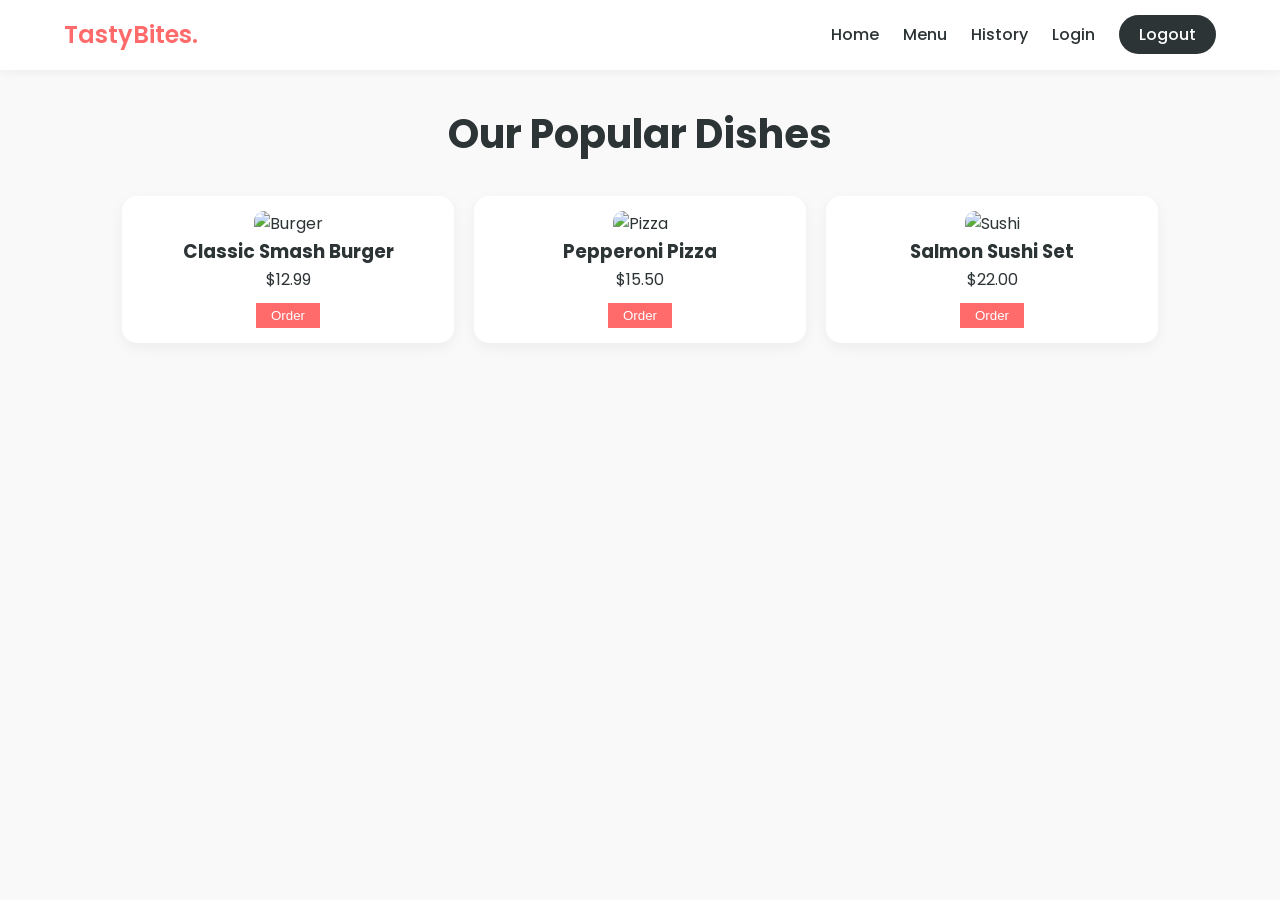
==== menu.html @ dd0a6416 "Add files via upload" ====
<!DOCTYPE html>
<html lang="en">
<head>
    <meta charset="UTF-8">
    <title>Our Menu</title>
    <link rel="stylesheet" href="style.css">
</head>
<body>
    <nav>
        <a href="index.html" class="logo">TastyBites.</a>
        <div class="nav-links">
            <a href="index.html">Home</a>
            <a href="menu.html">Menu</a>
            <a href="history.html">History</a>
            <a href="login.html">Login</a>
            <a href="#" class="btn-logout">Logout</a>
        </div>
    </nav>

    <div class="container">
        <h1>Our Popular Dishes</h1>
        
        <div class="food-grid">
            <!-- Item 1 -->
            <div class="food-card">
                <!-- Use a placeholder image from the web -->
                <img src="https://via.placeholder.com/300x200?text=Burger" alt="Burger">
                <h3>Classic Smash Burger</h3>
                <p>$12.99</p>
                <button style="margin-top:10px; padding:5px 15px; background:var(--primary); border:none; color:white; cursor:pointer;">Order</button>
            </div>

            <!-- Item 2 -->
            <div class="food-card">
                <img src="https://via.placeholder.com/300x200?text=Pizza" alt="Pizza">
                <h3>Pepperoni Pizza</h3>
                <p>$15.50</p>
                <button style="margin-top:10px; padding:5px 15px; background:var(--primary); border:none; color:white; cursor:pointer;">Order</button>
            </div>

            <!-- Item 3 -->
            <div class="food-card">
                <img src="https://via.placeholder.com/300x200?text=Sushi" alt="Sushi">
                <h3>Salmon Sushi Set</h3>
                <p>$22.00</p>
                <button style="margin-top:10px; padding:5px 15px; background:var(--primary); border:none; color:white; cursor:pointer;">Order</button>
            </div>
        </div>
    </div>
</body>
</html>
---- style.css ----
/* Import Google Font */
@import url('https://fonts.googleapis.com/css2?family=Poppins:wght@300;400;600&display=swap');

:root {
    --primary: #ff6b6b; /* Modern Salmon/Orange */
    --dark: #2d3436;
    --light: #f9f9f9;
    --white: #ffffff;
    --gray: #b2bec3;
}

* {
    box-sizing: border-box;
    margin: 0;
    padding: 0;
}

body {
    font-family: 'Poppins', sans-serif;
    background-color: var(--light);
    color: var(--dark);
    line-height: 1.6;
}

/* Navigation Bar */
nav {
    background: var(--white);
    padding: 1rem 5%;
    display: flex;
    justify-content: space-between;
    align-items: center;
    box-shadow: 0 2px 10px rgba(0,0,0,0.05);
    position: sticky;
    top: 0;
    z-index: 1000;
}

.logo {
    font-size: 1.5rem;
    font-weight: 600;
    color: var(--primary);
    text-decoration: none;
}

.nav-links a {
    text-decoration: none;
    color: var(--dark);
    margin-left: 20px;
    font-weight: 500;
    transition: color 0.3s;
}

.nav-links a:hover {
    color: var(--primary);
}

.nav-links .btn-logout {
    background-color: var(--dark);
    color: var(--white);
    padding: 8px 20px;
    border-radius: 20px;
}

/* Page Content Layout */
.container {
    max-width: 1100px;
    margin: 0 auto;
    padding: 2rem;
    text-align: center;
}

h1 {
    margin-bottom: 20px;
    font-size: 2.5rem;
}

/* Modern Food Cards */
.food-grid {
    display: grid;
    grid-template-columns: repeat(auto-fit, minmax(250px, 1fr));
    gap: 20px;
    margin-top: 30px;
}

.food-card {
    background: var(--white);
    border-radius: 15px;
    padding: 15px;
    box-shadow: 0 5px 15px rgba(0,0,0,0.05);
    transition: transform 0.3s;
}

.food-card:hover {
    transform: translateY(-5px);
}

.food-card img {
    width: 100%;
    border-radius: 10px;
    height: 200px;
    object-fit: cover;
}
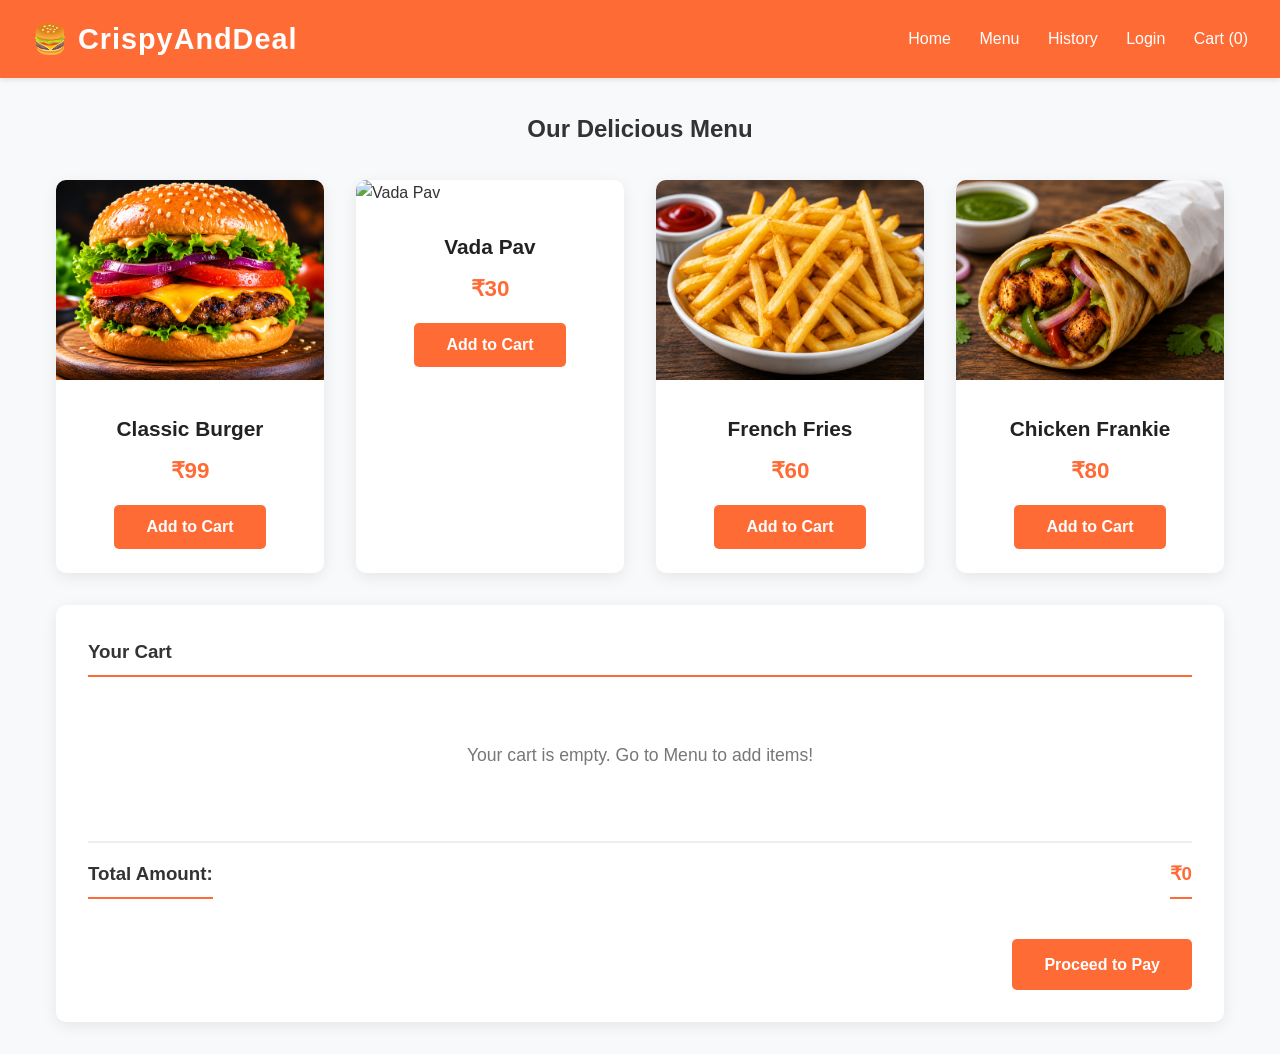
==== commit 545660fd: "Add files via upload" ====
--- a/menu.html
+++ b/menu.html
@@ -1,51 +1,85 @@
-<!DOCTYPE html>
-<html lang="en">
-<head>
-    <meta charset="UTF-8">
-    <title>Our Menu</title>
-    <link rel="stylesheet" href="style.css">
-</head>
-<body>
-    <nav>
-        <a href="index.html" class="logo">TastyBites.</a>
-        <div class="nav-links">
-            <a href="index.html">Home</a>
-            <a href="menu.html">Menu</a>
-            <a href="history.html">History</a>
-            <a href="login.html">Login</a>
-            <a href="#" class="btn-logout">Logout</a>
-        </div>
-    </nav>
-
-    <div class="container">
-        <h1>Our Popular Dishes</h1>
-        
-        <div class="food-grid">
-            <!-- Item 1 -->
-            <div class="food-card">
-                <!-- Use a placeholder image from the web -->
-                <img src="https://via.placeholder.com/300x200?text=Burger" alt="Burger">
-                <h3>Classic Smash Burger</h3>
-                <p>$12.99</p>
-                <button style="margin-top:10px; padding:5px 15px; background:var(--primary); border:none; color:white; cursor:pointer;">Order</button>
-            </div>
-
-            <!-- Item 2 -->
-            <div class="food-card">
-                <img src="https://via.placeholder.com/300x200?text=Pizza" alt="Pizza">
-                <h3>Pepperoni Pizza</h3>
-                <p>$15.50</p>
-                <button style="margin-top:10px; padding:5px 15px; background:var(--primary); border:none; color:white; cursor:pointer;">Order</button>
-            </div>
-
-            <!-- Item 3 -->
-            <div class="food-card">
-                <img src="https://via.placeholder.com/300x200?text=Sushi" alt="Sushi">
-                <h3>Salmon Sushi Set</h3>
-                <p>$22.00</p>
-                <button style="margin-top:10px; padding:5px 15px; background:var(--primary); border:none; color:white; cursor:pointer;">Order</button>
-            </div>
-        </div>
-    </div>
-</body>
+<!DOCTYPE html>
+<html lang="en">
+<head>
+    <meta charset="UTF-8">
+    <meta name="viewport" content="width=device-width, initial-scale=1.0">
+    <title>Menu - CrispyAndDeal</title>
+    <link rel="stylesheet" href="style.css">
+</head>
+<body>
+    <header>
+        <h1>🍔 CrispyAndDeal</h1>
+        <nav>
+            <a href="index.html">Home</a>
+            <a href="menu.html">Menu</a>
+            <a href="history.html">History</a>
+            <a href="login.html" id="loginLink">Login</a>
+            <a href="#" id="logoutLink" onclick="handleLogout()" style="display: none;">Logout</a>
+            <a href="menu.html">Cart (<span id="cartCount">0</span>)</a>
+        </nav>
+    </header>
+
+    <div class="container">
+        <h2 style="text-align: center; margin-bottom: 2rem; color: #333;">Our Delicious Menu</h2>
+        
+        <div class="menu-grid">
+            <!-- Burger -->
+            <div class="menu-item">
+                <img src="burger.png" alt="Burger">
+                <div class="menu-item-content">
+                    <h3>Classic Burger</h3>
+                    <span class="price">₹99</span>
+                    <button class="btn" onclick="addToCart('Classic Burger', 99)">Add to Cart</button>
+                </div>
+            </div>
+
+            <!-- Vada Pav -->
+            <div class="menu-item">
+                <img src="vadapav.png" alt="Vada Pav">
+                <div class="menu-item-content">
+                    <h3>Vada Pav</h3>
+                    <span class="price">₹30</span>
+                    <button class="btn" onclick="addToCart('Vada Pav', 30)">Add to Cart</button>
+                </div>
+            </div>
+
+            <!-- French Fries -->
+            <div class="menu-item">
+                <img src="frenchfries.png" alt="French Fries">
+                <div class="menu-item-content">
+                    <h3>French Fries</h3>
+                    <span class="price">₹60</span>
+                    <button class="btn" onclick="addToCart('French Fries', 60)">Add to Cart</button>
+                </div>
+            </div>
+
+            <!-- Frankie -->
+            <div class="menu-item">
+                <img src="frankie.png" alt="Frankie">
+                <div class="menu-item-content">
+                    <h3>Chicken Frankie</h3>
+                    <span class="price">₹80</span>
+                    <button class="btn" onclick="addToCart('Chicken Frankie', 80)">Add to Cart</button>
+                </div>
+            </div>
+        </div>
+
+        <!-- Cart Summary Section -->
+        <div class="cart-summary">
+            <h3>Your Cart</h3>
+            <div id="cartItems">
+                <!-- Cart items will be rendered here by JavaScript -->
+            </div>
+            <div style="display: flex; justify-content: space-between; align-items: center; margin-top: 1.5rem; padding-top: 1rem; border-top: 2px solid #eee;">
+                <h3>Total Amount:</h3>
+                <h3 id="totalAmount" style="color: #ff6b35;">₹0</h3>
+            </div>
+            <div style="text-align: right; margin-top: 1.5rem;">
+                <a href="checkout.html" class="btn">Proceed to Pay</a>
+            </div>
+        </div>
+    </div>
+
+    <script src="script.js"></script>
+</body>
 </html>
--- a/style.css
+++ b/style.css
@@ -1,102 +1,240 @@
-/* Import Google Font */
-@import url('https://fonts.googleapis.com/css2?family=Poppins:wght@300;400;600&display=swap');
-
-:root {
-    --primary: #ff6b6b; /* Modern Salmon/Orange */
-    --dark: #2d3436;
-    --light: #f9f9f9;
-    --white: #ffffff;
-    --gray: #b2bec3;
-}
-
-* {
-    box-sizing: border-box;
-    margin: 0;
-    padding: 0;
-}
-
-body {
-    font-family: 'Poppins', sans-serif;
-    background-color: var(--light);
-    color: var(--dark);
-    line-height: 1.6;
-}
-
-/* Navigation Bar */
-nav {
-    background: var(--white);
-    padding: 1rem 5%;
-    display: flex;
-    justify-content: space-between;
-    align-items: center;
-    box-shadow: 0 2px 10px rgba(0,0,0,0.05);
-    position: sticky;
-    top: 0;
-    z-index: 1000;
-}
-
-.logo {
-    font-size: 1.5rem;
-    font-weight: 600;
-    color: var(--primary);
-    text-decoration: none;
-}
-
-.nav-links a {
-    text-decoration: none;
-    color: var(--dark);
-    margin-left: 20px;
-    font-weight: 500;
-    transition: color 0.3s;
-}
-
-.nav-links a:hover {
-    color: var(--primary);
-}
-
-.nav-links .btn-logout {
-    background-color: var(--dark);
-    color: var(--white);
-    padding: 8px 20px;
-    border-radius: 20px;
-}
-
-/* Page Content Layout */
-.container {
-    max-width: 1100px;
-    margin: 0 auto;
-    padding: 2rem;
-    text-align: center;
-}
-
-h1 {
-    margin-bottom: 20px;
-    font-size: 2.5rem;
-}
-
-/* Modern Food Cards */
-.food-grid {
-    display: grid;
-    grid-template-columns: repeat(auto-fit, minmax(250px, 1fr));
-    gap: 20px;
-    margin-top: 30px;
-}
-
-.food-card {
-    background: var(--white);
-    border-radius: 15px;
-    padding: 15px;
-    box-shadow: 0 5px 15px rgba(0,0,0,0.05);
-    transition: transform 0.3s;
-}
-
-.food-card:hover {
-    transform: translateY(-5px);
-}
-
-.food-card img {
-    width: 100%;
-    border-radius: 10px;
-    height: 200px;
-    object-fit: cover;
+/* style.css */
+* {
+    margin: 0;
+    padding: 0;
+    box-sizing: border-box;
+    font-family: 'Segoe UI', Tahoma, Geneva, Verdana, sans-serif;
+}
+
+body {
+    background-color: #f8f9fa;
+    color: #333;
+    line-height: 1.6;
+}
+
+header {
+    background-color: #ff6b35;
+    color: white;
+    padding: 1rem 2rem;
+    display: flex;
+    justify-content: space-between;
+    align-items: center;
+    box-shadow: 0 2px 5px rgba(0,0,0,0.1);
+    position: sticky;
+    top: 0;
+    z-index: 100;
+}
+
+header h1 {
+    font-size: 1.8rem;
+    font-weight: bold;
+    letter-spacing: 1px;
+}
+
+nav a {
+    color: white;
+    text-decoration: none;
+    margin-left: 1.5rem;
+    font-weight: 500;
+    transition: color 0.3s;
+}
+
+nav a:hover {
+    color: #ffe5d9;
+}
+
+.container {
+    max-width: 1200px;
+    margin: 2rem auto;
+    padding: 0 1rem;
+}
+
+.hero {
+    text-align: center;
+    padding: 5rem 1rem;
+    background: linear-gradient(rgba(0,0,0,0.6), rgba(0,0,0,0.6)), url('https://images.unsplash.com/photo-1504674900247-0877df9cc836?w=1200&h=400&fit=crop');
+    background-size: cover;
+    background-position: center;
+    color: white;
+    border-radius: 10px;
+    margin-bottom: 2rem;
+}
+
+.hero h2 {
+    font-size: 3rem;
+    margin-bottom: 1rem;
+}
+
+.hero p {
+    font-size: 1.2rem;
+    margin-bottom: 2rem;
+}
+
+.btn {
+    display: inline-block;
+    background-color: #ff6b35;
+    color: white;
+    padding: 0.8rem 2rem;
+    text-decoration: none;
+    border-radius: 5px;
+    border: none;
+    cursor: pointer;
+    font-size: 1rem;
+    font-weight: bold;
+    transition: background-color 0.3s, transform 0.2s;
+}
+
+.btn:hover {
+    background-color: #e85a2b;
+    transform: translateY(-2px);
+}
+
+.menu-grid {
+    display: grid;
+    grid-template-columns: repeat(auto-fit, minmax(260px, 1fr));
+    gap: 2rem;
+    margin-top: 2rem;
+}
+
+.menu-item {
+    background: white;
+    border-radius: 10px;
+    overflow: hidden;
+    box-shadow: 0 4px 15px rgba(0,0,0,0.08);
+    transition: transform 0.3s, box-shadow 0.3s;
+}
+
+.menu-item:hover {
+    transform: translateY(-5px);
+    box-shadow: 0 8px 25px rgba(0,0,0,0.15);
+}
+
+.menu-item img {
+    width: 100%;
+    height: 200px;
+    object-fit: cover;
+}
+
+.menu-item-content {
+    padding: 1.5rem;
+    text-align: center;
+}
+
+.menu-item h3 {
+    margin-bottom: 0.5rem;
+    color: #222;
+    font-size: 1.3rem;
+}
+
+.price {
+    color: #ff6b35;
+    font-size: 1.4rem;
+    font-weight: bold;
+    margin-bottom: 1rem;
+    display: block;
+}
+
+.form-container {
+    max-width: 400px;
+    margin: 4rem auto;
+    background: white;
+    padding: 2.5rem;
+    border-radius: 10px;
+    box-shadow: 0 4px 15px rgba(0,0,0,0.08);
+}
+
+.form-container h2 {
+    text-align: center;
+    margin-bottom: 1.5rem;
+    color: #ff6b35;
+}
+
+.form-group {
+    margin-bottom: 1.5rem;
+}
+
+.form-group label {
+    display: block;
+    margin-bottom: 0.5rem;
+    font-weight: 600;
+    color: #555;
+}
+
+.form-group input {
+    width: 100%;
+    padding: 0.8rem;
+    border: 1px solid #ddd;
+    border-radius: 5px;
+    font-size: 1rem;
+    transition: border-color 0.3s;
+}
+
+.form-group input:focus {
+    outline: none;
+    border-color: #ff6b35;
+}
+
+.cart-summary {
+    background: white;
+    padding: 2rem;
+    border-radius: 10px;
+    box-shadow: 0 4px 15px rgba(0,0,0,0.08);
+    margin-top: 2rem;
+}
+
+.cart-summary h3 {
+    margin-bottom: 1rem;
+    border-bottom: 2px solid #ff6b35;
+    padding-bottom: 0.5rem;
+}
+
+.history-item {
+    background: white;
+    padding: 1.5rem;
+    border-radius: 10px;
+    box-shadow: 0 4px 15px rgba(0,0,0,0.08);
+    margin-bottom: 1rem;
+    display: flex;
+    justify-content: space-between;
+    align-items: center;
+    flex-wrap: wrap;
+    gap: 1rem;
+}
+
+.history-item .order-details {
+    flex: 1;
+}
+
+.history-item .order-total {
+    text-align: right;
+    min-width: 120px;
+}
+
+.empty-state {
+    text-align: center;
+    padding: 3rem;
+    color: #777;
+    font-size: 1.1rem;
+}
+
+@media (max-width: 768px) {
+    header {
+        flex-direction: column;
+        gap: 1rem;
+    }
+    
+    nav {
+        display: flex;
+        flex-wrap: wrap;
+        justify-content: center;
+        gap: 0.5rem;
+    }
+    
+    nav a {
+        margin: 0 0.5rem;
+    }
+    
+    .hero h2 {
+        font-size: 2rem;
+    }
 }
